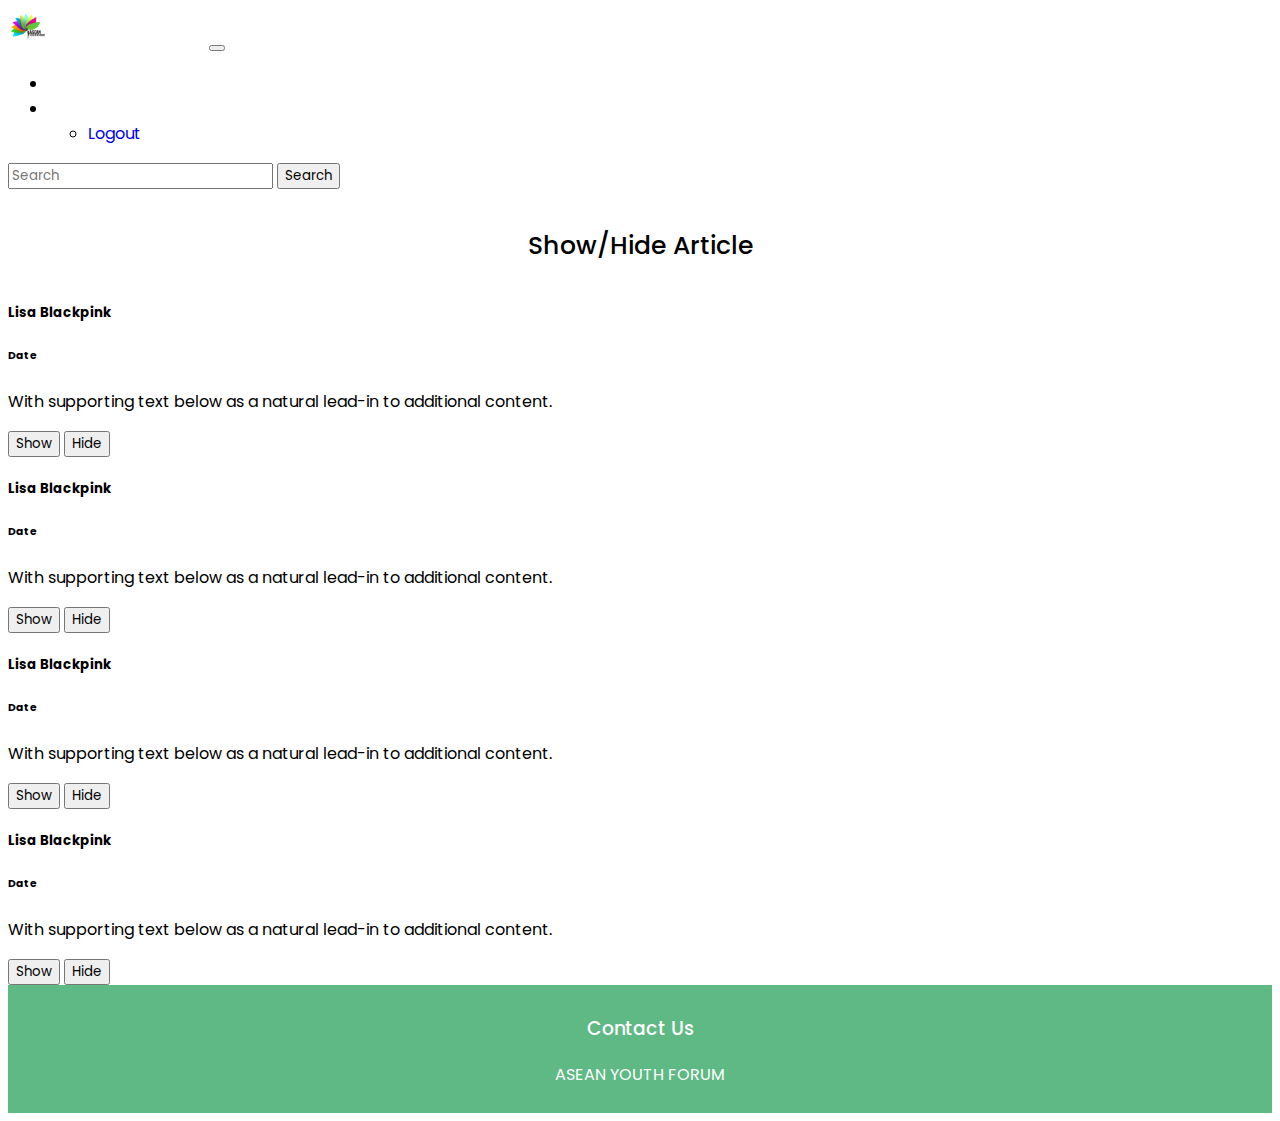
==== dashboard-admin.html @ e814d99a "first commit" ====
<!DOCTYPE html>
<html lang="en">
<head>
    <meta charset="UTF-8">
    <meta http-equiv="X-UA-Compatible" content="IE=edge">
    <meta name="viewport" content="width=device-width, initial-scale=1.0">
    <link rel="stylesheet" href="css/style2.css">
    <link href="https://cdn.jsdelivr.net/npm/bootstrap@5.1.3/dist/css/bootstrap.min.css" rel="stylesheet" integrity="sha384-1BmE4kWBq78iYhFldvKuhfTAU6auU8tT94WrHftjDbrCEXSU1oBoqyl2QvZ6jIW3" crossorigin="anonymous">
    <title>Document</title>
</head>
<body>

  <!-- awal navbar -->
  <nav class="navbar navbar-expand-lg navbar-success bg-success">
    <div class="container-fluid">
      <a class="navbar-brand" href="#" style="color:white"> 
        <img src="img/logo.png" alt="" width="40" height="40" class="d-inline-block align-text-top" >
        Asean Youth Forum</a>
      <button class="navbar-toggler" type="button" data-bs-toggle="collapse" data-bs-target="#navbarSupportedContent" aria-controls="navbarSupportedContent" aria-expanded="false" aria-label="Toggle navigation">
        <span class="navbar-toggler-icon"></span>
      </button>
      <div class="collapse navbar-collapse" id="navbarSupportedContent">
        <ul class="navbar-nav me-auto mb-2 mb-lg-0">
          <li class="nav-item">
            <a class="nav-link active" aria-current="page" href="#" style="color: white;">Home</a>
          </li>
          <li class="nav-item dropdown">
            <a class="nav-link dropdown-toggle" href="#" id="navbarDropdown" role="button" data-bs-toggle="dropdown" aria-expanded="false" style="color: white;">
              Admin
            </a>
            <ul class="dropdown-menu" aria-labelledby="navbarDropdown">
              <li><a class="dropdown-item" href="login.html">Logout</a></li>
            </ul>
          </li>
         
        </ul>
        <form class="d-flex">
          <input class="form-control me-2" type="search" placeholder="Search" aria-label="Search">
          <button class="btn btn-outline-light" type="submit">Search</button>
        </form>
      </div>
    </div>
  </nav>
  <!-- akhir navbar --> 
  
  <!-- awal card --> 
  <div class="row justify-content-center align-items-center">
    <h1>Show/Hide Article</h1>
  
      
      <div class="card w-75 card border-success mb-3">
          <div class="card-body">
          <h5 class="card-title">Lisa Blackpink</h5>
          <h6>Date</h6>
          <p class="card-text">With supporting text below as a natural lead-in to additional content.</p>
          <button type="button" class="btn btn-primary btn-sm">Show</button>
            <button type="button" class="btn btn-secondary btn-sm">Hide</button>
          </div>
      </div>
  
      <div class="card w-75 card border-success mb-3">
        <div class="card-body">
        <h5 class="card-title">Lisa Blackpink</h5>
        <h6>Date</h6>
        <p class="card-text">With supporting text below as a natural lead-in to additional content.</p>
        <button type="button" class="btn btn-primary btn-sm">Show</button>
        <button type="button" class="btn btn-secondary btn-sm">Hide</button>
        </div>
    </div>
  
    <div class="card w-75 card border-success mb-3">
      <div class="card-body">
      <h5 class="card-title">Lisa Blackpink</h5>
      <h6>Date</h6>
      <p class="card-text">With supporting text below as a natural lead-in to additional content.</p>
      <button type="button" class="btn btn-primary btn-sm">Show</button>
        <button type="button" class="btn btn-secondary btn-sm">Hide</button>
      </div>
    </div>
  
    <div class="card w-75 card border-success mb-3">
      <div class="card-body">
      <h5 class="card-title">Lisa Blackpink</h5>
      <h6>Date</h6>
      <p class="card-text">With supporting text below as a natural lead-in to additional content.</p>
      <button type="button" class="btn btn-primary btn-sm">Show</button>
            <button type="button" class="btn btn-secondary btn-sm">Hide</button>
      </div>
  </div>
  
  </div>
  <!-- akhir card --> 
  
  <!-- awal footer --> 
  <section class="footer" id="footer">
      <h3>Contact Us</h3>
      <p>ASEAN YOUTH FORUM</p>  
  </section>
  <!-- akhir footer --> 

  <!-- JavaScript Bundle with Popper -->
  <script src="https://cdn.jsdelivr.net/npm/bootstrap@5.1.3/dist/js/bootstrap.bundle.min.js" integrity="sha384-ka7Sk0Gln4gmtz2MlQnikT1wXgYsOg+OMhuP+IlRH9sENBO0LRn5q+8nbTov4+1p" crossorigin="anonymous"></script>

</body>
</html>
---- css/style2.css ----
@import url('https://fonts.googleapis.com/css2?family=Poppins:wght@300;400;500;600;700&display=swap');
*{
    font-family: 'Poppins', sans-serif;
}

a{
    text-decoration: none;
}
.footer{
    width: 100%;
    text-align: center;
    padding: 10px 0;
    background-color: #5eb984;
    color: #fff;
    
}
.footer h3{
    font-weight: 500;
    color: #fff;
}
.icons .fa{
    color: white ;
    margin: 0 13px;
    cursor: pointer;
    padding: 18px 0;
  
}
.row h1{
    font-size: 25px;
    font-weight: 500;
    text-align: center;
    margin-bottom: 3%;
    margin-top: 3%;
}

.asean{
    margin-top: 5%;
    display: flex;
    justify-content: space-between;
}
.tech{
    width: 80%;
    margin: auto;
    text-align: center;
    padding-top: 50px;
}
.tech h1{
    font-weight: 600;
    font-size: large;
}
.tech-col{
    flex-basis: 32%;
    border-radius: 10px;
    margin-bottom: 30px;
    position: relative;
    overflow: hidden;
}
.tech-col img{
    width: 100%;
}
.layer{
    background: transparent;
    height: 100%;
    width: 100%;
    position: absolute;
    top: 0;
    left: 0;
  
}
.field{
    margin-top: 5%;
    display: flex;
    justify-content: space-between;
}
.skills{
    width: 80%;
    margin: auto;
    text-align: center;
    padding-top: 100px;
}
.skills h1{
    font-weight: 600;
    font-size: large;
}
.skills-col{
    flex-basis: 31%;
    border-radius: 10px;
    margin-bottom: 5%;
    text-align: left;
}
.skills-col img{
    width: 100%;
    border-radius: 10px;
}
.skills-col p{
    padding: 0;
}
.skills-col h3{
    margin-top: 16px;
    margin-bottom: 15px;
    text-align: left;
}
button a{
    color: #ffffff;
    font-weight: 500;
}
button a:hover{
    color: #65e67f;
}
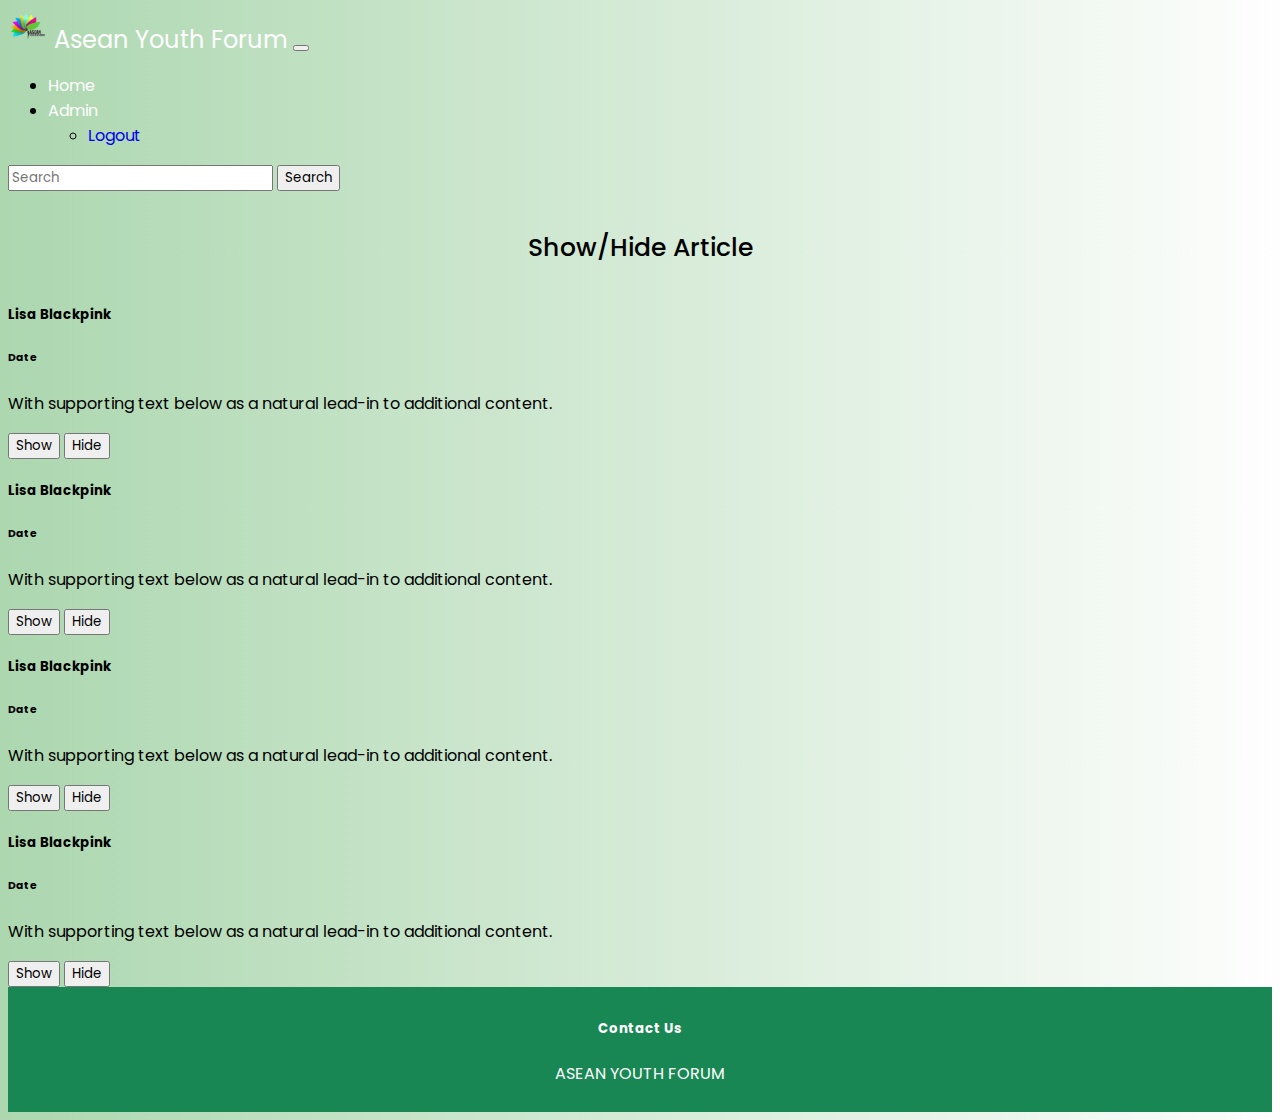
==== commit 4e5b9857: "perbaikin layout" ====
--- a/dashboard-admin.html
+++ b/dashboard-admin.html
@@ -6,14 +6,14 @@
     <meta name="viewport" content="width=device-width, initial-scale=1.0">
     <link rel="stylesheet" href="css/style2.css">
     <link href="https://cdn.jsdelivr.net/npm/bootstrap@5.1.3/dist/css/bootstrap.min.css" rel="stylesheet" integrity="sha384-1BmE4kWBq78iYhFldvKuhfTAU6auU8tT94WrHftjDbrCEXSU1oBoqyl2QvZ6jIW3" crossorigin="anonymous">
-    <title>Document</title>
+    <title>AYF</title>
 </head>
 <body>
 
   <!-- awal navbar -->
-  <nav class="navbar navbar-expand-lg navbar-success bg-success">
+  <nav class="navbar navbar-expand-lg navbar-dark bg-success">
     <div class="container-fluid">
-      <a class="navbar-brand" href="#" style="color:white"> 
+      <a class="navbar-brand" href="#" style="color:white ; font-weight: 400; font-size: x-large;"> 
         <img src="img/logo.png" alt="" width="40" height="40" class="d-inline-block align-text-top" >
         Asean Youth Forum</a>
       <button class="navbar-toggler" type="button" data-bs-toggle="collapse" data-bs-target="#navbarSupportedContent" aria-controls="navbarSupportedContent" aria-expanded="false" aria-label="Toggle navigation">
@@ -53,8 +53,8 @@
           <h5 class="card-title">Lisa Blackpink</h5>
           <h6>Date</h6>
           <p class="card-text">With supporting text below as a natural lead-in to additional content.</p>
-          <button type="button" class="btn btn-primary btn-sm">Show</button>
-            <button type="button" class="btn btn-secondary btn-sm">Hide</button>
+          <button type="button" class="btn btn-success btn-sm">Show</button>
+            <button type="button" class="btn btn-outline-success btn-sm">Hide</button>
           </div>
       </div>
   
@@ -63,8 +63,8 @@
         <h5 class="card-title">Lisa Blackpink</h5>
         <h6>Date</h6>
         <p class="card-text">With supporting text below as a natural lead-in to additional content.</p>
-        <button type="button" class="btn btn-primary btn-sm">Show</button>
-        <button type="button" class="btn btn-secondary btn-sm">Hide</button>
+        <button type="button" class="btn btn-success btn-sm">Show</button>
+        <button type="button" class="btn btn-outline-success btn-sm">Hide</button>
         </div>
     </div>
   
@@ -73,8 +73,8 @@
       <h5 class="card-title">Lisa Blackpink</h5>
       <h6>Date</h6>
       <p class="card-text">With supporting text below as a natural lead-in to additional content.</p>
-      <button type="button" class="btn btn-primary btn-sm">Show</button>
-        <button type="button" class="btn btn-secondary btn-sm">Hide</button>
+      <button type="button" class="btn btn-success btn-sm">Show</button>
+        <button type="button" class="btn btn-outline-success btn-sm">Hide</button>
       </div>
     </div>
   
@@ -83,8 +83,8 @@
       <h5 class="card-title">Lisa Blackpink</h5>
       <h6>Date</h6>
       <p class="card-text">With supporting text below as a natural lead-in to additional content.</p>
-      <button type="button" class="btn btn-primary btn-sm">Show</button>
-            <button type="button" class="btn btn-secondary btn-sm">Hide</button>
+      <button type="button" class="btn btn-success btn-sm">Show</button>
+            <button type="button" class="btn btn-outline-success btn-sm">Hide</button>
       </div>
   </div>
   
@@ -93,7 +93,7 @@
   
   <!-- awal footer --> 
   <section class="footer" id="footer">
-      <h3>Contact Us</h3>
+      <h5>Contact Us</h5>
       <p>ASEAN YOUTH FORUM</p>  
   </section>
   <!-- akhir footer --> 
--- a/css/style2.css
+++ b/css/style2.css
@@ -10,7 +10,7 @@
     width: 100%;
     text-align: center;
     padding: 10px 0;
-    background-color: #5eb984;
+    background-color: #198754;
     color: #fff;
     
 }
@@ -107,3 +107,123 @@
 button a:hover{
     color: #65e67f;
 }
+
+:root {
+    --black-base : #2D2D2A;
+    --white-base : #FCF7F8;
+    --blue-base  : #9F8772;
+}
+
+
+label {
+    margin-left: 11px;
+}
+
+.popup-container {
+    display: none;
+    position: fixed; 
+    z-index: 1;
+    padding-top: 10vh;
+    left: 0;
+    top: 0;
+    width: 100%;
+    height: 100%;
+    overflow: auto;
+    background-color: rgb(0,0,0);
+    background-color: rgba(0,0,0,0.4);
+}
+
+.title {
+    text-align: center;
+    padding-bottom: 3vh;
+}
+
+.input-title {
+    width: 100%;
+    padding: 0.6em;
+    border-radius: 1em;
+    margin : 0 auto;
+    border : 1px solid var(--black-base);
+}
+
+.input-articles {
+    width: 100%;
+    padding: 0.6em;
+    border-radius: 1em;
+    margin : 3vh auto;
+    border : 1px solid var(--black-base);
+    height : 37vh;
+}
+
+.main-popup {
+    position: relative;
+    margin: 0 auto;
+    background-color: var(--white-base);
+    color: var(--black-base);
+    border-radius: 10px;
+    padding: 1.5em;
+    -webkit-animation-name: animatetop;
+    -webkit-animation-duration: 0.4s;
+    animation-name: animatetop;
+    animation-duration: 0.4s
+}
+
+.logo-popup {
+    width: 3.5em;
+    height: 3.5em;
+    margin: 0.5em;
+    cursor: pointer;
+}
+
+@keyframes animatetop {
+   from {top: -30vh; opacity: 0}
+   to {top: 0; opacity: 1}
+}
+
+@-webkit-keyframes animatetop {
+   from {top:-30vh; opacity:0} 
+   to {top:0; opacity:1}
+}
+
+.popup-title {
+    height: 5vh;
+}
+
+.close {
+    color: var(--black-base);
+    font-size: 28px;
+    font-weight: bold;
+    margin-left: 0.5em;
+    text-align: left;
+    width : 1em;
+}
+  
+.close:hover, .close:focus {
+    color: var(--blue-base);
+    text-decoration: none;
+    cursor: pointer;
+}
+
+#ButtonPopUp {
+    border: 2px solid var(--white-base);
+    outline: none;
+    color: var(--white-base);
+    width: 100px;
+    padding: 10px;
+    margin: 10px;
+    cursor: pointer;
+    border-radius: 10px;
+    font-family: 'Quicksand', sans-serif;
+    letter-spacing: 1.1px;
+    font-weight: 700;
+}
+
+#ButtonPopUp:hover {
+    color: var(--white-base);
+    background-color: var(--black-base);
+    transition: 0.4s;
+}
+body{
+    background-image: linear-gradient(90deg, rgba(172,215,175,1) 0%, rgba(254,254,254,1) 100%);
+}
+
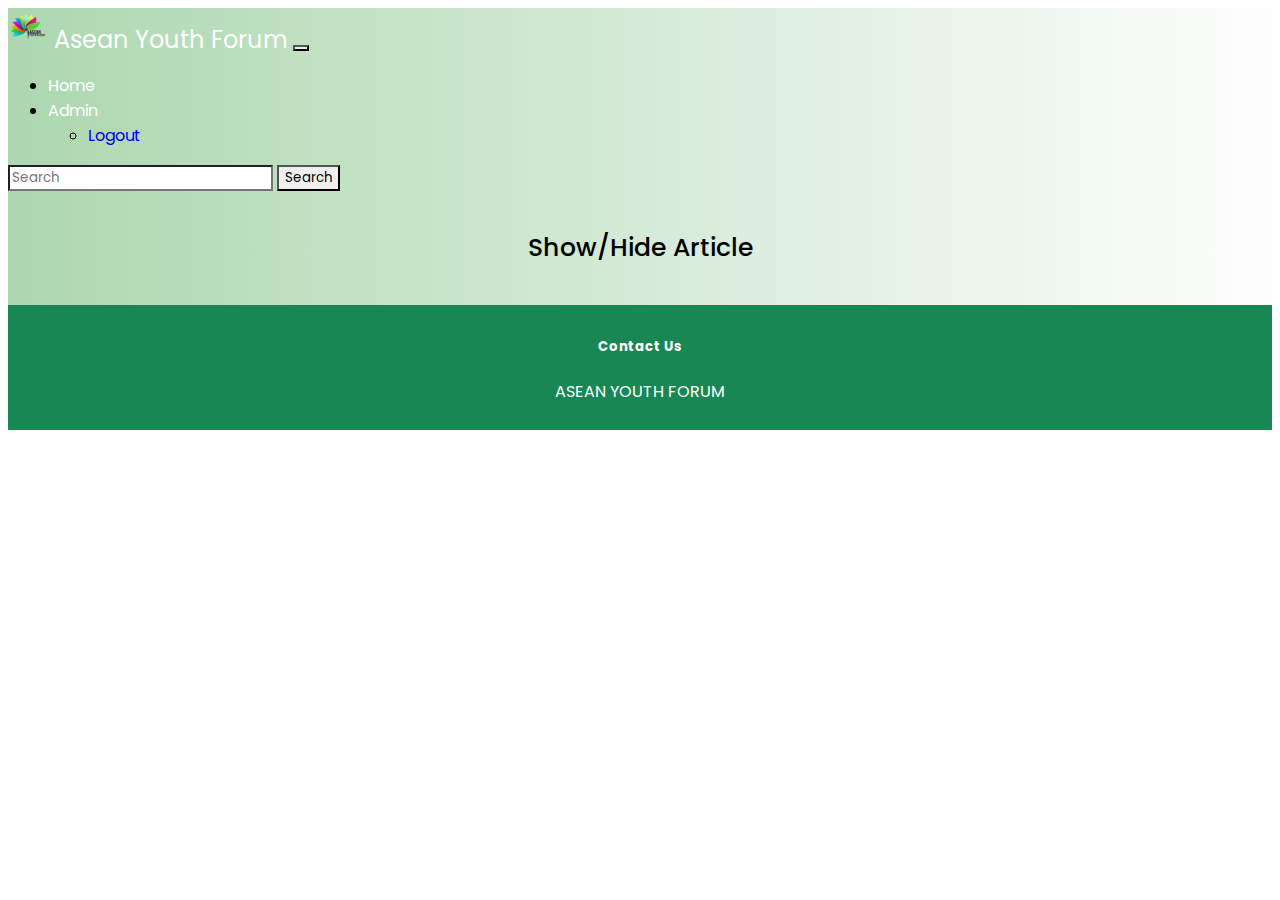
==== commit 228eee11: "showpost, showpost admin" ====
--- a/dashboard-admin.html
+++ b/dashboard-admin.html
@@ -47,47 +47,7 @@
   <div class="row justify-content-center align-items-center">
     <h1>Show/Hide Article</h1>
   
-      
-      <div class="card w-75 card border-success mb-3">
-          <div class="card-body">
-          <h5 class="card-title">Lisa Blackpink</h5>
-          <h6>Date</h6>
-          <p class="card-text">With supporting text below as a natural lead-in to additional content.</p>
-          <button type="button" class="btn btn-success btn-sm">Show</button>
-            <button type="button" class="btn btn-outline-success btn-sm">Hide</button>
-          </div>
-      </div>
-  
-      <div class="card w-75 card border-success mb-3">
-        <div class="card-body">
-        <h5 class="card-title">Lisa Blackpink</h5>
-        <h6>Date</h6>
-        <p class="card-text">With supporting text below as a natural lead-in to additional content.</p>
-        <button type="button" class="btn btn-success btn-sm">Show</button>
-        <button type="button" class="btn btn-outline-success btn-sm">Hide</button>
-        </div>
-    </div>
-  
-    <div class="card w-75 card border-success mb-3">
-      <div class="card-body">
-      <h5 class="card-title">Lisa Blackpink</h5>
-      <h6>Date</h6>
-      <p class="card-text">With supporting text below as a natural lead-in to additional content.</p>
-      <button type="button" class="btn btn-success btn-sm">Show</button>
-        <button type="button" class="btn btn-outline-success btn-sm">Hide</button>
-      </div>
-    </div>
-  
-    <div class="card w-75 card border-success mb-3">
-      <div class="card-body">
-      <h5 class="card-title">Lisa Blackpink</h5>
-      <h6>Date</h6>
-      <p class="card-text">With supporting text below as a natural lead-in to additional content.</p>
-      <button type="button" class="btn btn-success btn-sm">Show</button>
-            <button type="button" class="btn btn-outline-success btn-sm">Hide</button>
-      </div>
-  </div>
-  
+    <div id="showContent"></div>
   </div>
   <!-- akhir card --> 
   
@@ -100,6 +60,6 @@
 
   <!-- JavaScript Bundle with Popper -->
   <script src="https://cdn.jsdelivr.net/npm/bootstrap@5.1.3/dist/js/bootstrap.bundle.min.js" integrity="sha384-ka7Sk0Gln4gmtz2MlQnikT1wXgYsOg+OMhuP+IlRH9sENBO0LRn5q+8nbTov4+1p" crossorigin="anonymous"></script>
-
+  <script src="script/showpost-admin.js"></script>
 </body>
 </html>--- a/css/style2.css
+++ b/css/style2.css
@@ -1,8 +1,11 @@
 @import url('https://fonts.googleapis.com/css2?family=Poppins:wght@300;400;500;600;700&display=swap');
 *{
     font-family: 'Poppins', sans-serif;
-}
-
+    background-image: url('img/forum.jpg');
+}
+body{
+    /* background-image: url('../img/forum-2.jpg'); */
+}
 a{
     text-decoration: none;
 }
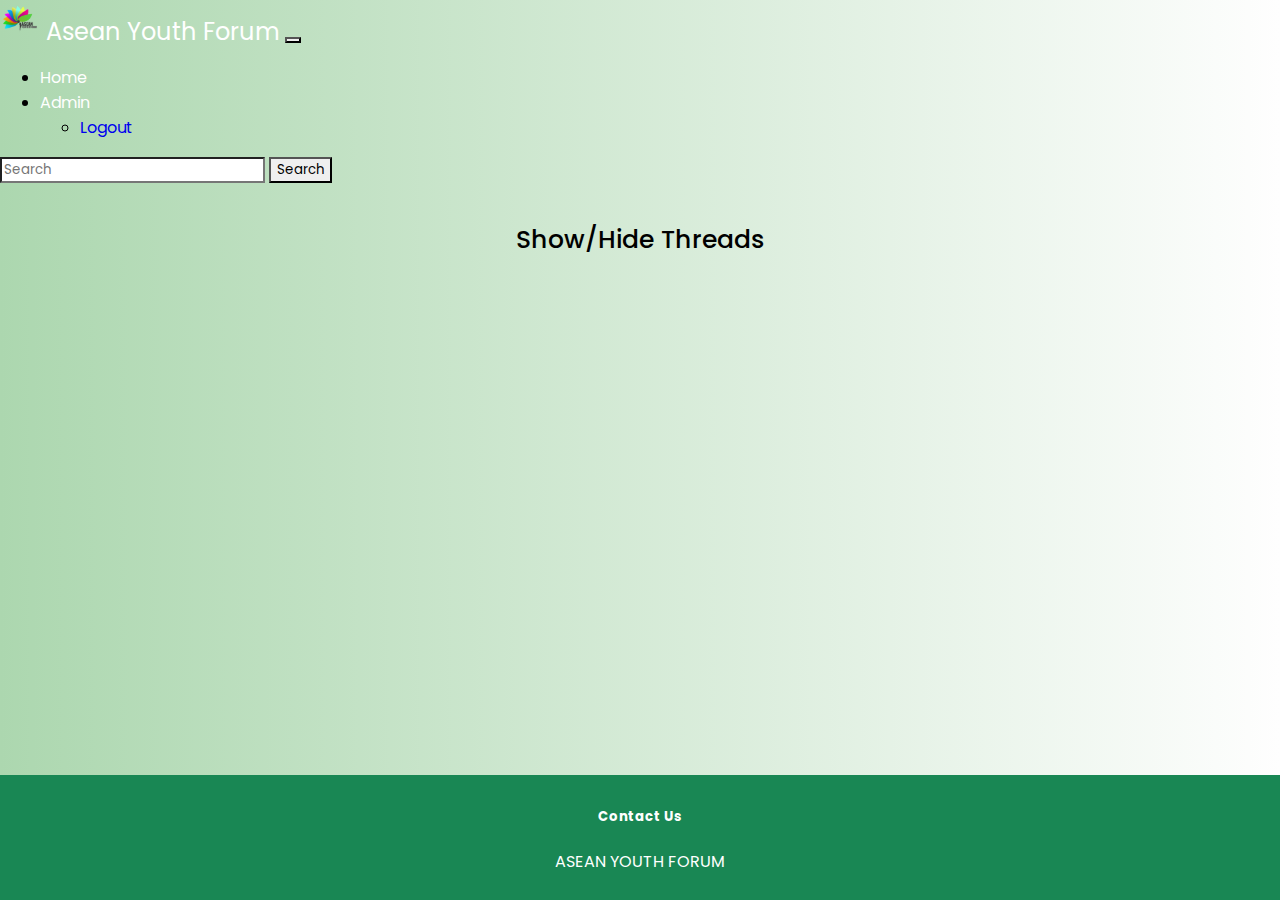
==== commit 5e744718: "ganti article jd thread" ====
--- a/dashboard-admin.html
+++ b/dashboard-admin.html
@@ -45,7 +45,7 @@
   
   <!-- awal card --> 
   <div class="row justify-content-center align-items-center">
-    <h1>Show/Hide Article</h1>
+    <h1>Show/Hide Threads</h1>
   
     <div id="showContent"></div>
   </div>
--- a/css/style2.css
+++ b/css/style2.css
@@ -4,8 +4,17 @@
     background-image: url('img/forum.jpg');
 }
 body{
-    /* background-image: url('../img/forum-2.jpg'); */
-}
+    background-image: linear-gradient(90deg, rgba(172,215,175,1) 0%, rgba(254,254,254,1) 100%);
+    display: flex;
+    flex-direction: column;
+    min-height: 100vh;
+    margin: 0;
+    padding: 0;
+}
+html{
+    height: 100%;
+}
+
 a{
     text-decoration: none;
 }
@@ -15,7 +24,7 @@
     padding: 10px 0;
     background-color: #198754;
     color: #fff;
-    
+    margin-top: auto;
 }
 .footer h3{
     font-weight: 500;
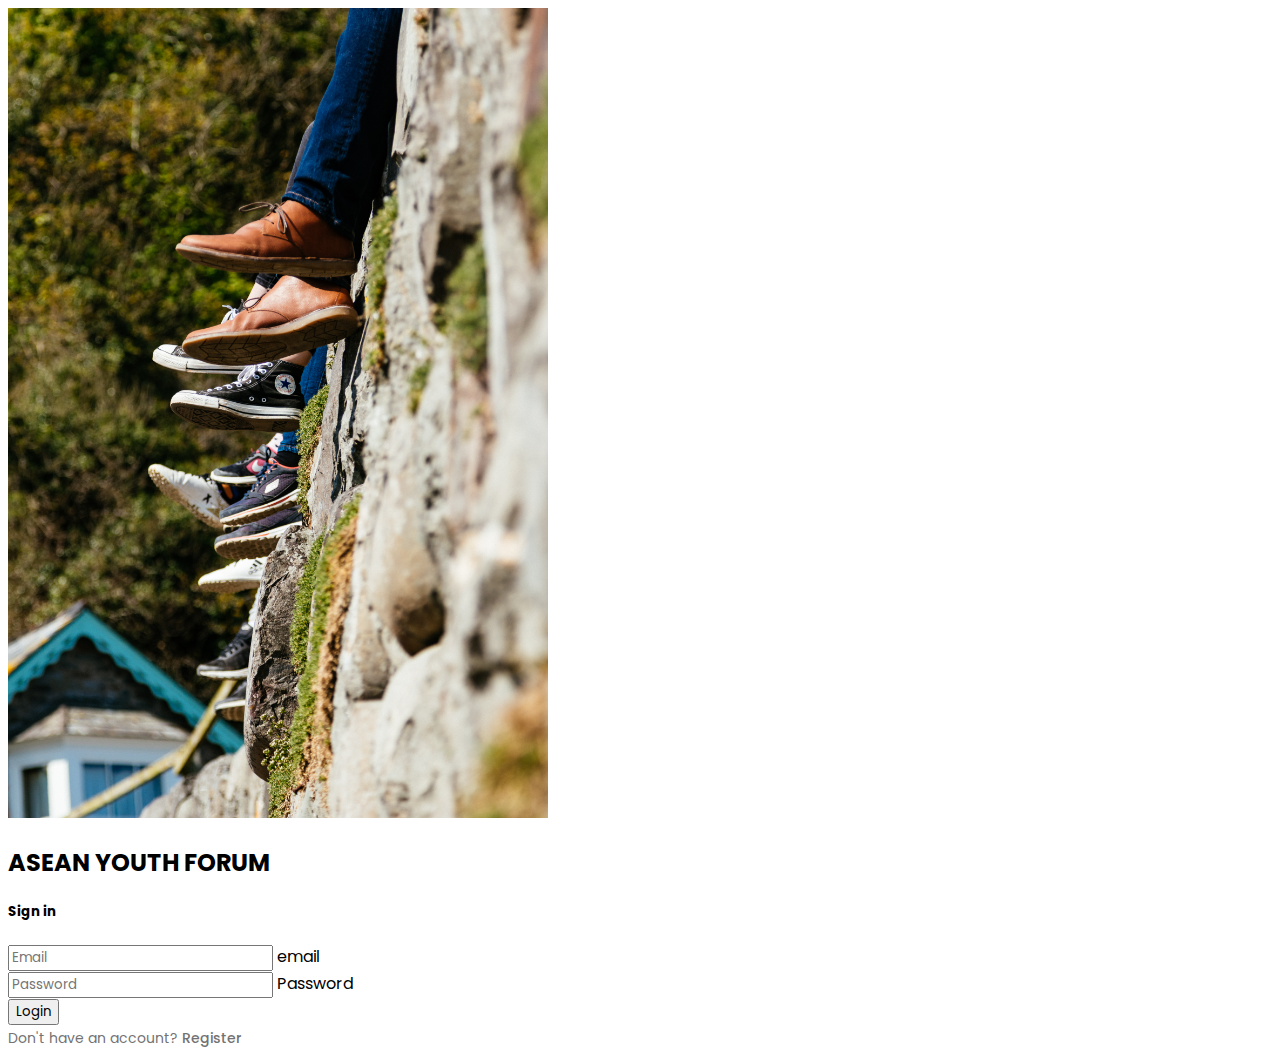
==== commit 913637c4: "rdy to testing" ====
--- a/dashboard-admin.html
+++ b/dashboard-admin.html
@@ -34,18 +34,19 @@
           </li>
          
         </ul>
-        <form class="d-flex">
-          <input class="form-control me-2" type="search" placeholder="Search" aria-label="Search">
+        <form class="d-flex" id="search">
+          <input class="form-control me-2" type="search" id="searchBar" placeholder="Search" aria-label="Search">
           <button class="btn btn-outline-light" type="submit">Search</button>
         </form>
       </div>
     </div>
   </nav>
+
   <!-- akhir navbar --> 
   
   <!-- awal card --> 
   <div class="row justify-content-center align-items-center">
-    <h1>Show/Hide Threads</h1>
+    <h1>Show/Hide Article</h1>
   
     <div id="showContent"></div>
   </div>
